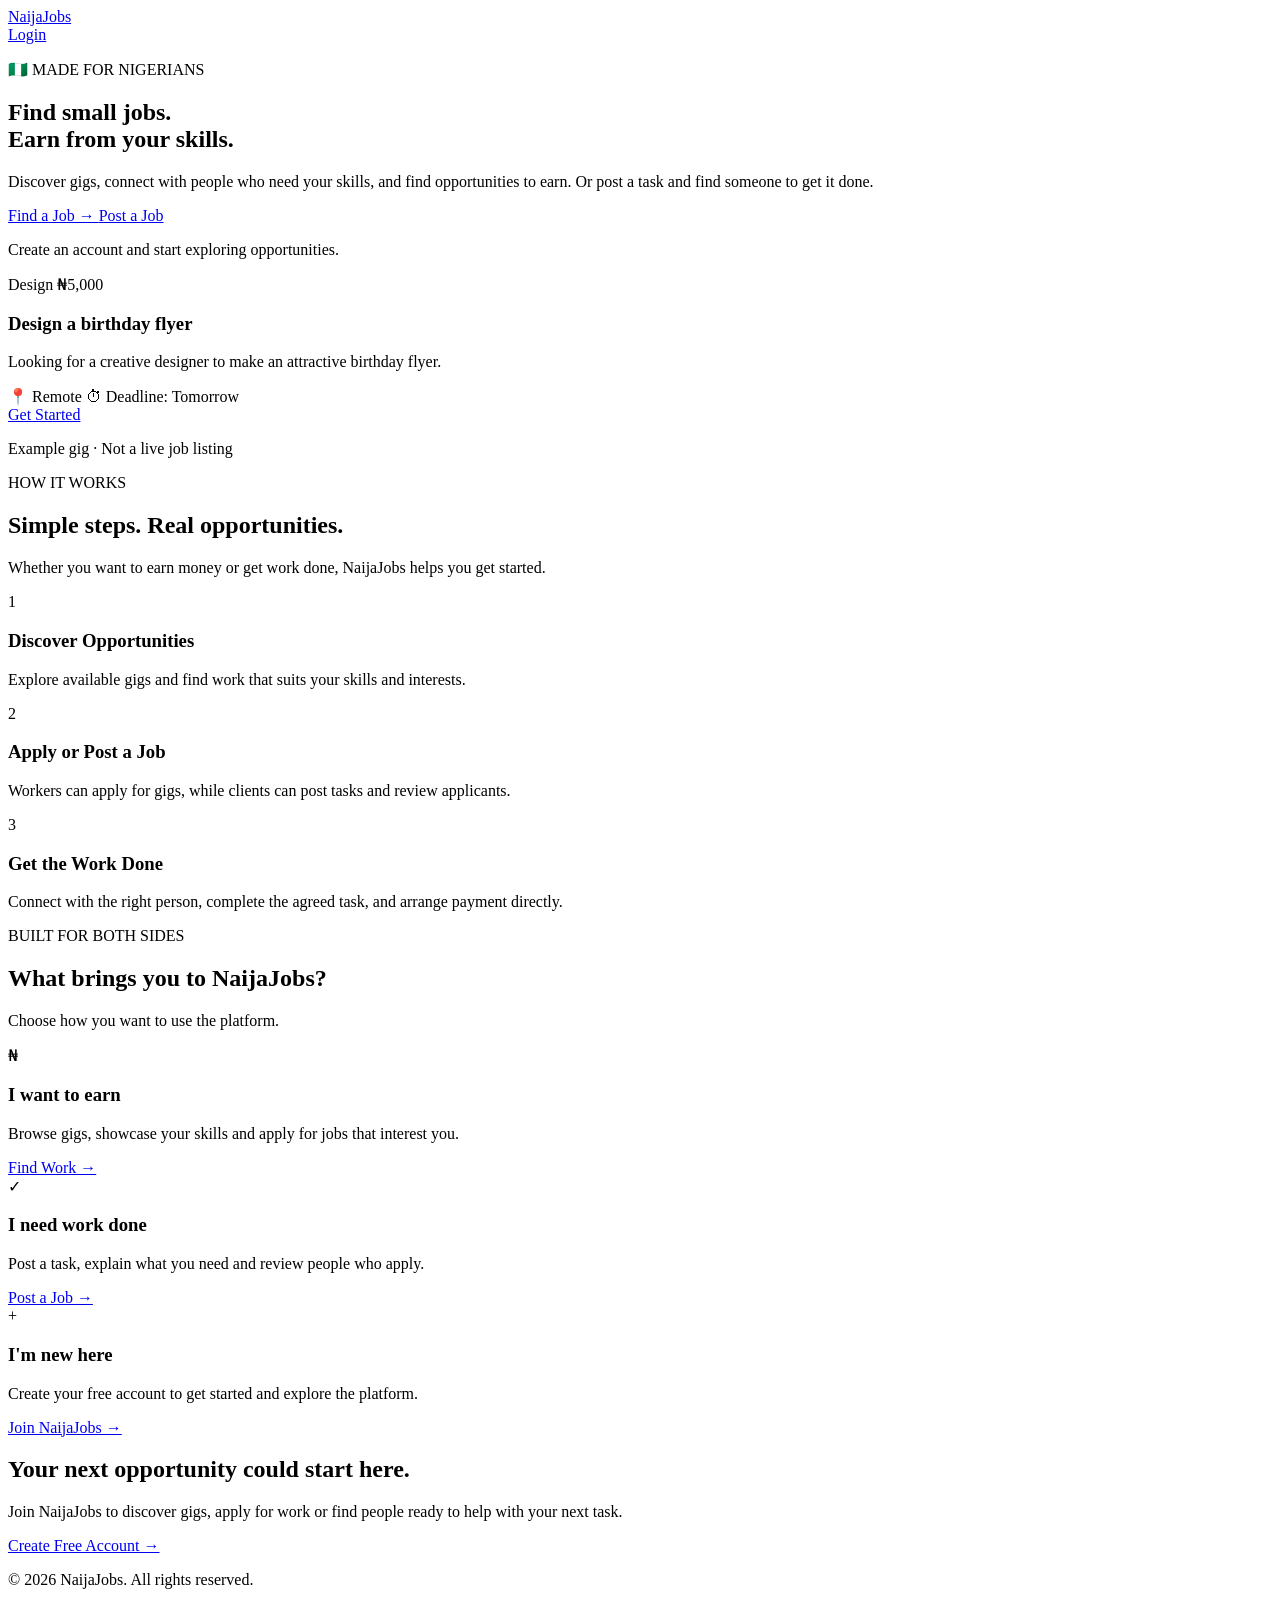
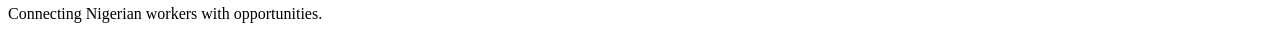
==== index.html @ 2683c22e "first commit" ====
<!DOCTYPE html>
<html lang="en">

<head>
    <meta charset="UTF-8">
    <meta name="viewport" content="width=device-width, initial-scale=1.0">

    <meta
        name="description"
        content="Find small jobs, freelance gigs and local opportunities in Nigeria with NaijaJobs. Post a task or discover work that matches your skills."
    >

    <meta name="theme-color" content="#635bff">

    <title>NaijaJobs - Find Small Jobs & Gigs in Nigeria</title>

    <link rel="stylesheet" href="css/style.css">
</head>

<body>

    <!-- HEADER -->

    <header class="header">
        <div class="container nav">

            <a href="index.html" class="logo" aria-label="NaijaJobs Home">
                Naija<span>Jobs</span>
            </a>

            <nav aria-label="Main navigation">
                <a href="login.html">Login</a>
            </nav>

        </div>
    </header>


    <main>

        <!-- HERO SECTION -->

        <section class="hero">
            <div class="container hero-content">

                <div class="hero-text">

                    <p class="hero-label">
                        🇳🇬 MADE FOR NIGERIANS
                    </p>

                    <h1>
                        Find small jobs.
                        <br>
                        <span>Earn from your skills.</span>
                    </h1>

                    <p class="hero-description">
                        Discover gigs, connect with people who need
                        your skills, and find opportunities to earn.
                        Or post a task and find someone to get it done.
                    </p>

                    <div class="hero-buttons">
                        <a href="signup.html" class="primary-button">
                            Find a Job →
                        </a>

                        <a href="signup.html" class="secondary-button">
                            Post a Job
                        </a>
                    </div>

                    <p class="hero-note">
                        Create an account and start exploring opportunities.
                    </p>

                </div>


                <!-- SAMPLE GIG PREVIEW -->

                <div class="hero-card">

                    <div class="job-card">

                        <div class="job-top">
                            <span class="job-category">
                                Design
                            </span>

                            <span class="job-price">
                                ₦5,000
                            </span>
                        </div>

                        <h3>Design a birthday flyer</h3>

                        <p>
                            Looking for a creative designer to make
                            an attractive birthday flyer.
                        </p>

                        <div class="job-info">
                            <span>📍 Remote</span>
                            <span>⏱ Deadline: Tomorrow</span>
                        </div>

                        <a
                            href="signup.html"
                            class="primary-button"
                        >
                            Get Started
                        </a>

                        <p class="sample-note">
                            Example gig · Not a live job listing
                        </p>

                    </div>

                </div>

            </div>
        </section>


        <!-- HOW IT WORKS -->

        <section class="how-section">
            <div class="container">

                <div class="section-heading">

                    <p class="hero-label">
                        HOW IT WORKS
                    </p>

                    <h2>
                        Simple steps. Real opportunities.
                    </h2>

                    <p>
                        Whether you want to earn money or get work done,
                        NaijaJobs helps you get started.
                    </p>

                </div>


                <div class="steps">

                    <div class="step">

                        <div class="step-number">1</div>

                        <h3>Discover Opportunities</h3>

                        <p>
                            Explore available gigs and find work
                            that suits your skills and interests.
                        </p>

                    </div>


                    <div class="step">

                        <div class="step-number">2</div>

                        <h3>Apply or Post a Job</h3>

                        <p>
                            Workers can apply for gigs, while clients
                            can post tasks and review applicants.
                        </p>

                    </div>


                    <div class="step">

                        <div class="step-number">3</div>

                        <h3>Get the Work Done</h3>

                        <p>
                            Connect with the right person, complete
                            the agreed task, and arrange payment directly.
                        </p>

                    </div>

                </div>

            </div>
        </section>


        <!-- WHO IT IS FOR -->

        <section class="how-section">
            <div class="container">

                <div class="section-heading">
                    <p class="hero-label">BUILT FOR BOTH SIDES</p>

                    <h2>What brings you to NaijaJobs?</h2>

                    <p>
                        Choose how you want to use the platform.
                    </p>
                </div>


                <div class="steps">

                    <div class="step">
                        <div class="step-number">₦</div>

                        <h3>I want to earn</h3>

                        <p>
                            Browse gigs, showcase your skills and
                            apply for jobs that interest you.
                        </p>

                        <a href="signup.html" class="primary-button">
                            Find Work →
                        </a>
                    </div>


                    <div class="step">
                        <div class="step-number">✓</div>

                        <h3>I need work done</h3>

                        <p>
                            Post a task, explain what you need
                            and review people who apply.
                        </p>

                        <a href="signup.html" class="primary-button">
                            Post a Job →
                        </a>
                    </div>


                    <div class="step">
                        <div class="step-number">+</div>

                        <h3>I'm new here</h3>

                        <p>
                            Create your free account to get started
                            and explore the platform.
                        </p>

                        <a href="signup.html" class="primary-button">
                            Join NaijaJobs →
                        </a>
                    </div>

                </div>

            </div>
        </section>


        <!-- CALL TO ACTION -->

        <section class="cta-section">
            <div class="container cta">

                <h2>
                    Your next opportunity could start here.
                </h2>

                <p>
                    Join NaijaJobs to discover gigs, apply for work
                    or find people ready to help with your next task.
                </p>

                <a href="signup.html" class="primary-button">
                    Create Free Account →
                </a>

            </div>
        </section>

    </main>


    <!-- FOOTER -->

    <footer class="footer">
        <div class="container">

            <p>
                © 2026 NaijaJobs. All rights reserved.
            </p>

            <p>
                Connecting Nigerian workers with opportunities.
            </p>

        </div>
    </footer>

</body>

</html>
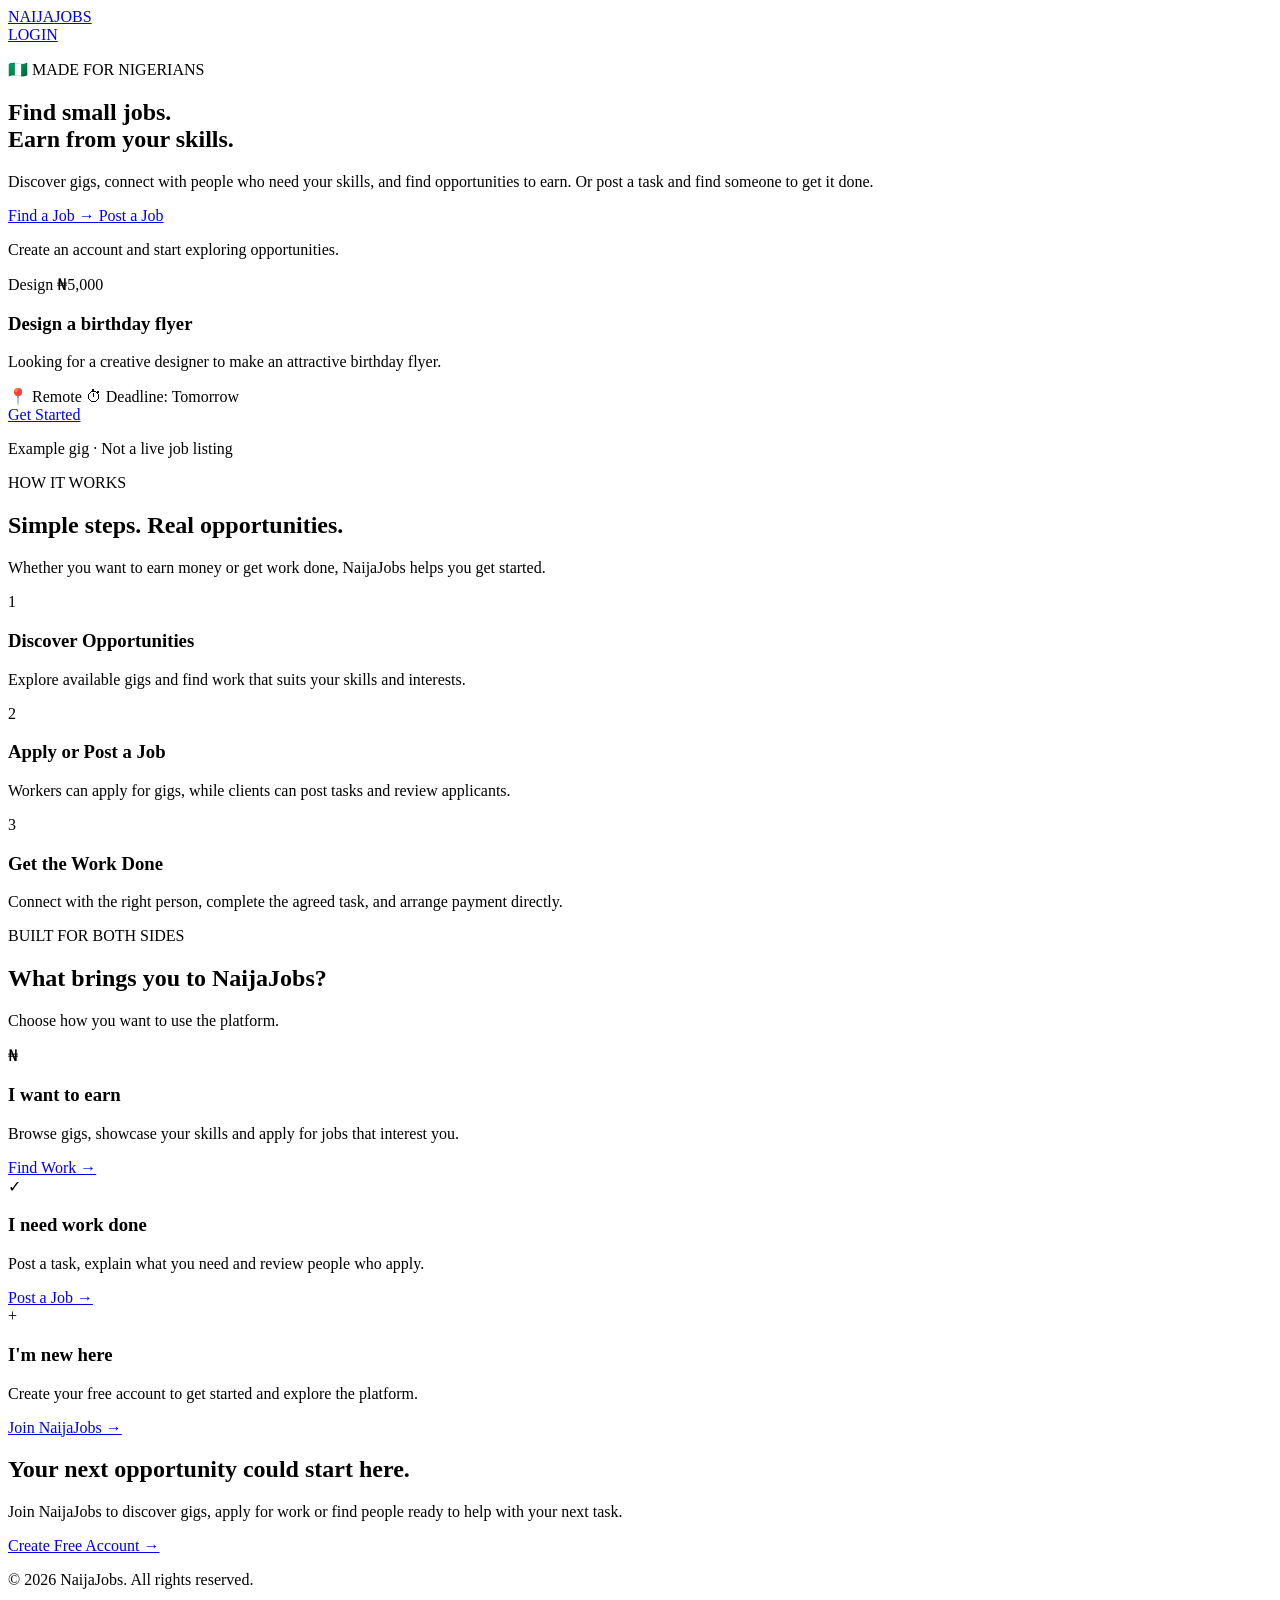
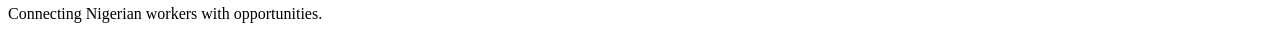
==== commit 2a14af34: "updatess" ====
--- a/index.html
+++ b/index.html
@@ -25,11 +25,11 @@
         <div class="container nav">
 
             <a href="index.html" class="logo" aria-label="NaijaJobs Home">
-                Naija<span>Jobs</span>
+                NAIJA<span>JOBS</span>
             </a>
 
             <nav aria-label="Main navigation">
-                <a href="login.html">Login</a>
+                <a href="login.html">LOGIN</a>
             </nav>
 
         </div>
